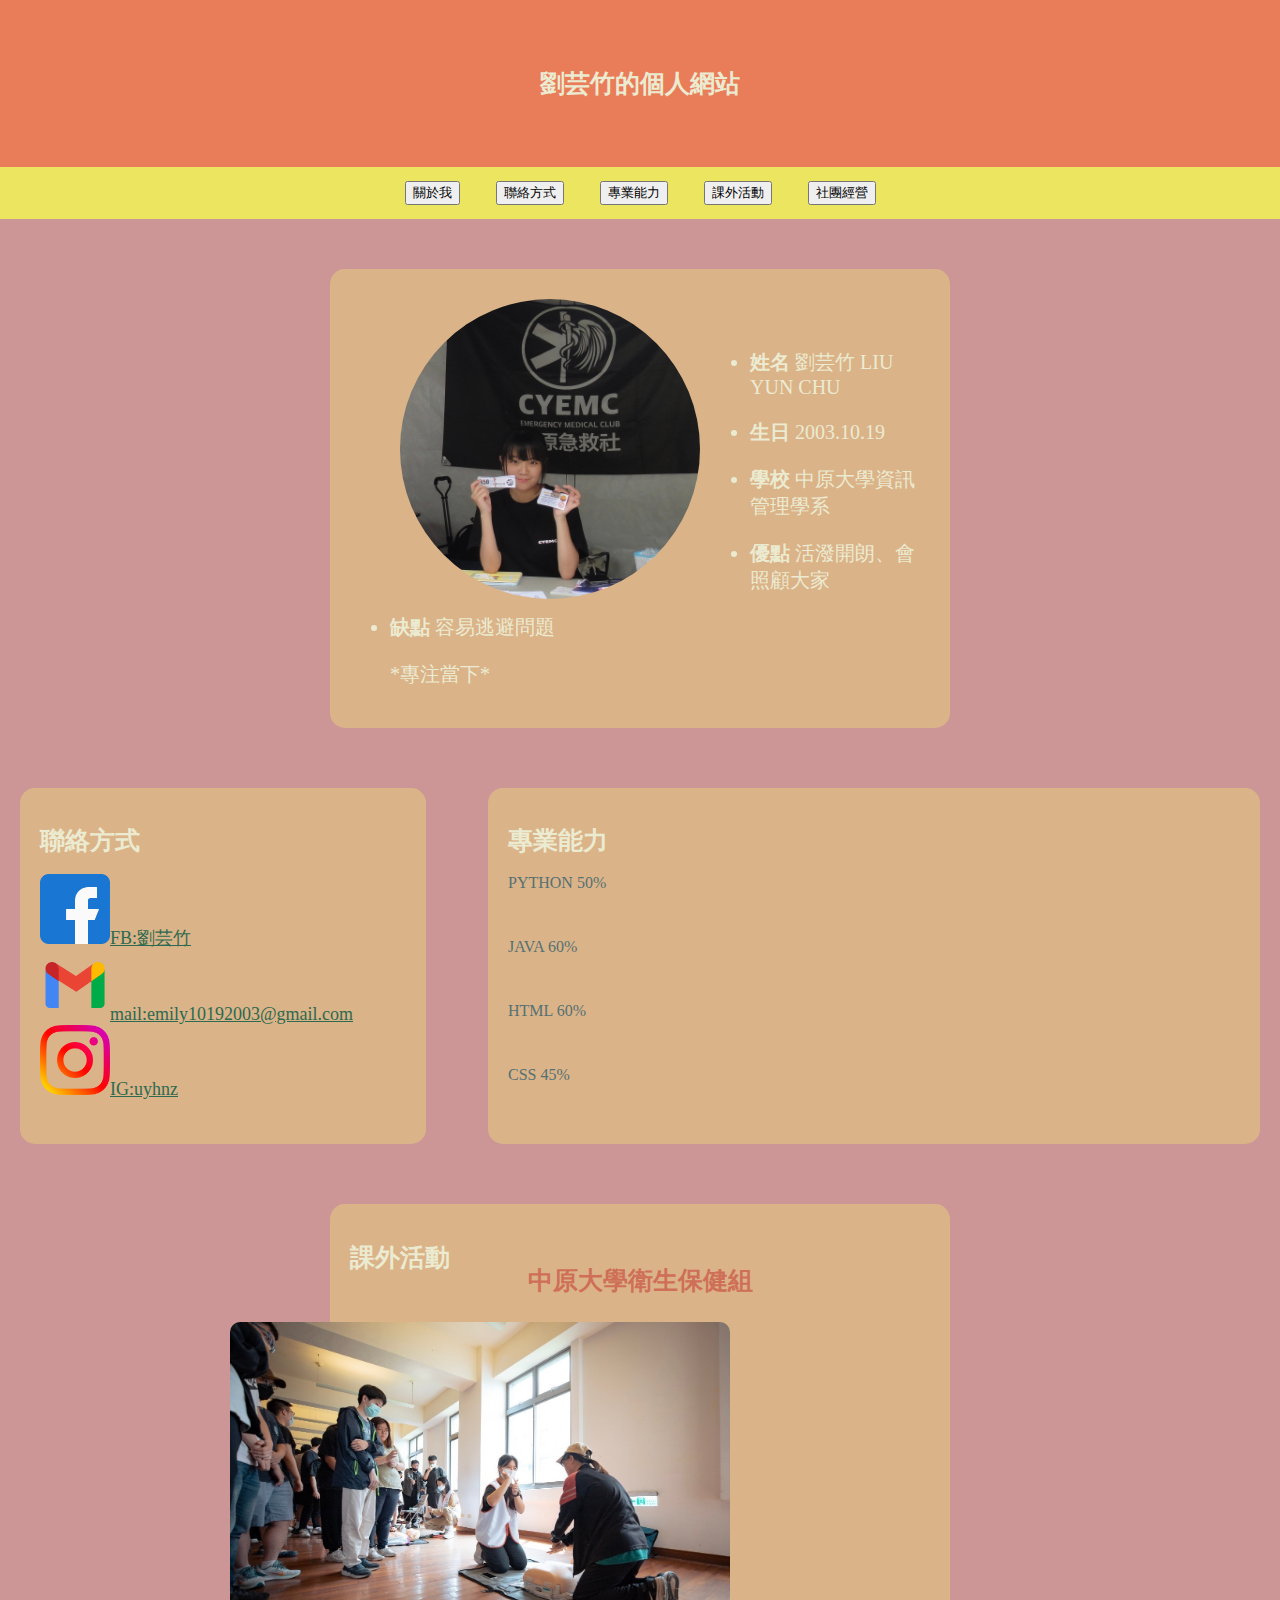
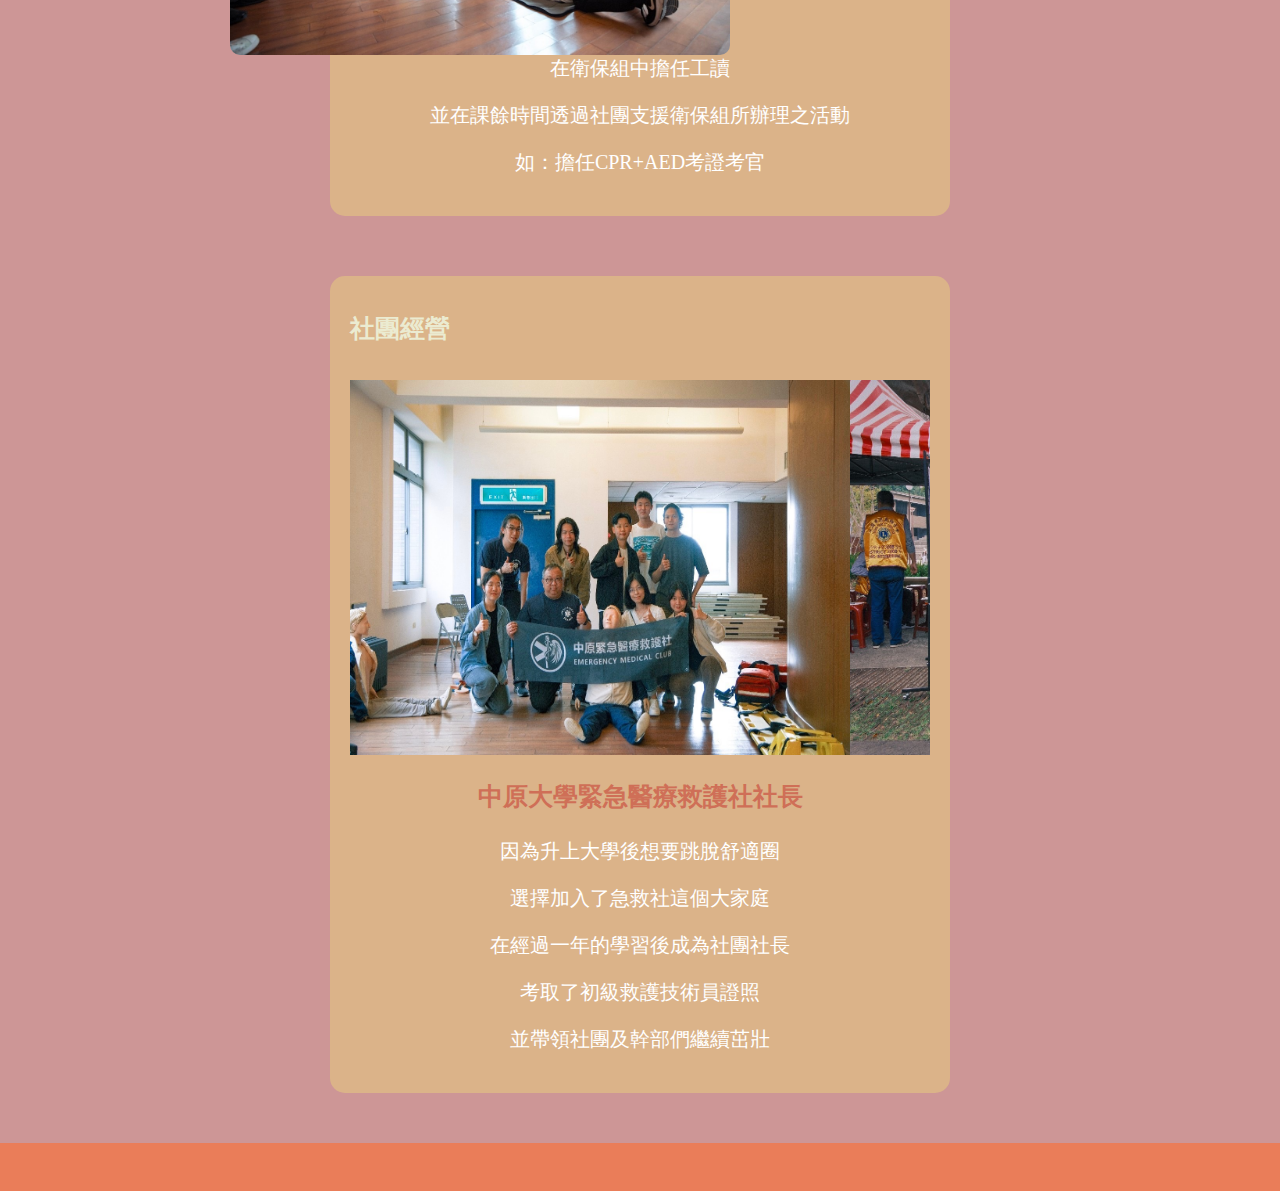
==== index.html @ a02a96d2 "Add files via upload" ====
<!DOCTYPE html>
<html lang="en">
<head>
    <meta charset="UTF-8">
    <meta http-equiv="X-UA-Compatible" content="IE=edge">
    <meta name="viewport" content="width=device-width, initial-scale=1.0">
    <title>my website</title>
    <link rel="stylesheet" href="style.css">
</head>
<body>
    <header>
        <h1>劉芸竹的個人網站</h1>
    </header>
  
    <nav>
        <a href="#about"><button>關於我</button></a>
        <a href="#contact"><button>聯絡方式</button></a>
        <a href="#skill"><button>專業能力</button></a>
        <a href="#activity"><button>課外活動</button></a>
        <a href="#experience"><button>社團經營</button></a>
    </nav>

    <main>
    <section class="area" id="about">
        <img class="about-img" src="image/S__44966128.jpg" style="border-radius:50%;">
    <div class="about1">
        <ul>
        <li><p><strong>姓名</strong>
        劉芸竹 LIU YUN CHU</p></li>
        <li><p><strong>生日</strong>
        2003.10.19</p></li>
        <li><p><strong>學校</strong>
        中原大學資訊管理學系</p></li>
        <li><p><strong>優點</strong>
        活潑開朗、會照顧大家</p></li>
        <li><p><strong>缺點</strong>
        容易逃避問題</p></li>
        <p>*專注當下*</p>
        </ul>
    </div>
    </section>
    <div class="container">
        <!-- Upper Part -->
        <article class="area" id="contact">
            <h1>聯絡方式</h1>
            <a href="https://www.facebook.com/emily10192003/?locale=zh_TW" target="_blank">
                <img src="image/facebook.png" width="70px" height="70px"/>FB:劉芸竹
            </a><br>
            <a href="mailto:emily10192003@gmail.com">
                <img src="image/gmail.png" width="70px" height="70px">mail:emily10192003@gmail.com
            </a><br>
            <a href="https://www.instagram.com/uyhnz/" target="_blank">
                <img src="image/instagram.png" width="70px" height="70px">IG:uyhnz
            </a><br>
        </article>  

        <div style="height: 100px; width: 5%;"></div>

        <!-- Lower Part -->
        <aside class="area" id="skill">
            <h1>專業能力</h1>
            <div class="skill1">
                <p class="skill2">PYTHON 50%</p>
                <div class="skill3">
                    <div class="skill4" style="animation:PYTHON  2s  forwards;"></div>
                </div>
    
                <p class="skill2">JAVA 60%</p>
                <div class="skill3">
                    <div class="skill4" style="animation:JAVA 2s  forwards;"></div>
                </div>
    
                <p class="skill2">HTML 60%</p>
                <div class="skill3">
                    <div class="skill4" style="animation: HTML 2s  forwards;"></div>
                </div>
    
                <p class="skill2">CSS 45%</p>
                <div class="skill3">
                    <div class="skill4" style="animation: CSS 2s  forwards;"></div>
                </div>
            </div>
        </aside>
    </div>

</section>
    
<section class="area" id="activity">
    <h1> 課外活動 </h1><br>
        <div class="activity1">
        <p><strong>中原大學衛生保健組</strong></p>
        <img class="about-img2" src="image/S__45015233.jpg">
            <div class="activity2">
            <p>在衛保組中擔任工讀</p>
            <p>並在課餘時間透過社團支援衛保組所辦理之活動</p>
            <p>如：擔任CPR+AED考證考官</p>
            </div>
        </div>
</section> 

    <section class="area" id="experience">
    <h1> 社團經營 </h1><br>
    <div class="slider-container">
        <div class="slider animate">
            <img src="image/S__45015229.jpg" alt="Image 1">
            <img src="image/S__45015231.jpg" alt="Image 2">
            <img src="image/S__44875803.jpg" alt="Image 3">
            <img src="image/S__45015232.jpg" alt="Image 4">
            <img src="image/ball5.jpg" alt="Image 5">
            <img src="image/ball6.jpg" alt="Image 6">
        </div>
    </div>
        <div class="experience1">
        <p><strong>中原大學緊急醫療救護社社長</strong></p>
            <div class="school3">
            <p>因為升上大學後想要跳脫舒適圈</p>
            <p>選擇加入了急救社這個大家庭</p>
            <p>在經過一年的學習後成為社團社長</p>
            <p>考取了初級救護技術員證照</p>
            <p>並帶領社團及幹部們繼續茁壯</p>
            </div>
        </div>  

    </main>  
    <footer>
        <h5></h5>
    </footer>
</body>
</html>
---- style.css ----
* {
    box-sizing: border-box;
}

/**最上面**/
header {
    background-color: #ea7d59;
    color: #efd43c;
    text-align: center;
    margin: 0px;
    padding: 50px;
}

body {
    background-color: #cd9696;
    margin: 0px;
}

/**目錄超連結**/
nav{
    background-color: #ece55f;
    text-align: center;
}

nav a{
    padding: 14px 16px;
    display: inline-block;
}

nav a:hover{
    background-color: #CEEAF7;
    color: black;
}

main {
    padding: 20px;
    width: 100%;
    display: flex;
    flex-direction: column;
}

/**關於我**/
section {
    margin-bottom: 20px;
}

.area {
    background-color: #dbb389;
    padding: 20px;
    margin: 30px auto;
    border-radius: 15px;
    width: 50%;
}

.about-img {
    max-width: 300px;
    max-height: 300px;
    margin: 10px 50px;
    float: left;
}

.about1 {
    color: #ebebd1;
    font-size: 20px;
    margin-top: 60px;
}

/**聯絡方式**/
.container {
    display: flex;
}

h1 {
    color: #ebebd1;
    font-size: 25px;
}

article {
    flex: 1;
    padding-right: 10px;
}

article a {
    color: #2d6a4f;
    text-align: right;
    font-size: large;
}

/**專業能力**/
.skill1 {
    color: #557171;
}

/**進度條間距**/
.skill2 {
    margin-bottom: 10px;
}

/**進度條框框長寬高背景**/
.skill3 {
    width: 100%;
    height: 20px;
    background-color: #dbb389;
    border-radius: 10px;
    overflow: hidden;
    margin-bottom: 10px;
}

/**跑動的進度條本人**/
.skill4 {
    width: 0;
    height: 100%;
    background-color: #cf6f57;
    animation: progressAnimation 2s ease-in-out forwards;
}

@keyframes PYTHON {
    from {
        width: 0;
    }

    to {
        width: 50%;
    }
}

@keyframes JAVA {
    from {
        width: 0;
    }

    to {
        width: 60%;
    }
}

@keyframes HTML {
    from {
        width: 0;
    }

    to {
        width: 60%;
    }
}

@keyframes CSS {
    from {
        width: 0;
    }

    to {
        width: 45%;
    }
}

aside {
    flex: 2;
    padding-left: 10px;
}

.about-img2 {
    max-width: 500px;
    max-height: 500px;
    margin-top: 0px;
    float: right;
    margin-right: 200px;
    border-radius: 10px;
}

.activity1 {
    color: #cf6f57;
    font-size: 25px;
    text-align: center;
    margin-top: -70px;
}

.activity2 {
    color: #ffffff;
    font-size: 20px;
    text-align: center;
    margin-top: 20px;
}

/**滑輪主體**/
.slider-container {
    width: 100%;
    height: auto;
    overflow: hidden;
    position: relative;
}

/**圖片主體**/
.slider {
    display: flex;
    transition: transform 0.5s;
}

/**無限循環**/
.slider.animate {
    animation: play 6s linear infinite;

}

/**圖片大小**/
.slider img {
    width: 500px;
    height: auto;
}

@keyframes play {
    0% {
        transform: translateX(0);
    }

    100% {
        transform: translateX(-100%);
    }
}

.experience1 {
    text-align: center;
    color: #cf6f57;
    font-size: 25px;
}

.school3 {
    text-align: center;
    color: #ffffff;
    font-size: 20px;
}

/**底部**/
footer {
    background-color: #ea7d59;
    color: #ebebd1;
    text-align: center;
    padding: 10px;
    font-size: 20px;
}
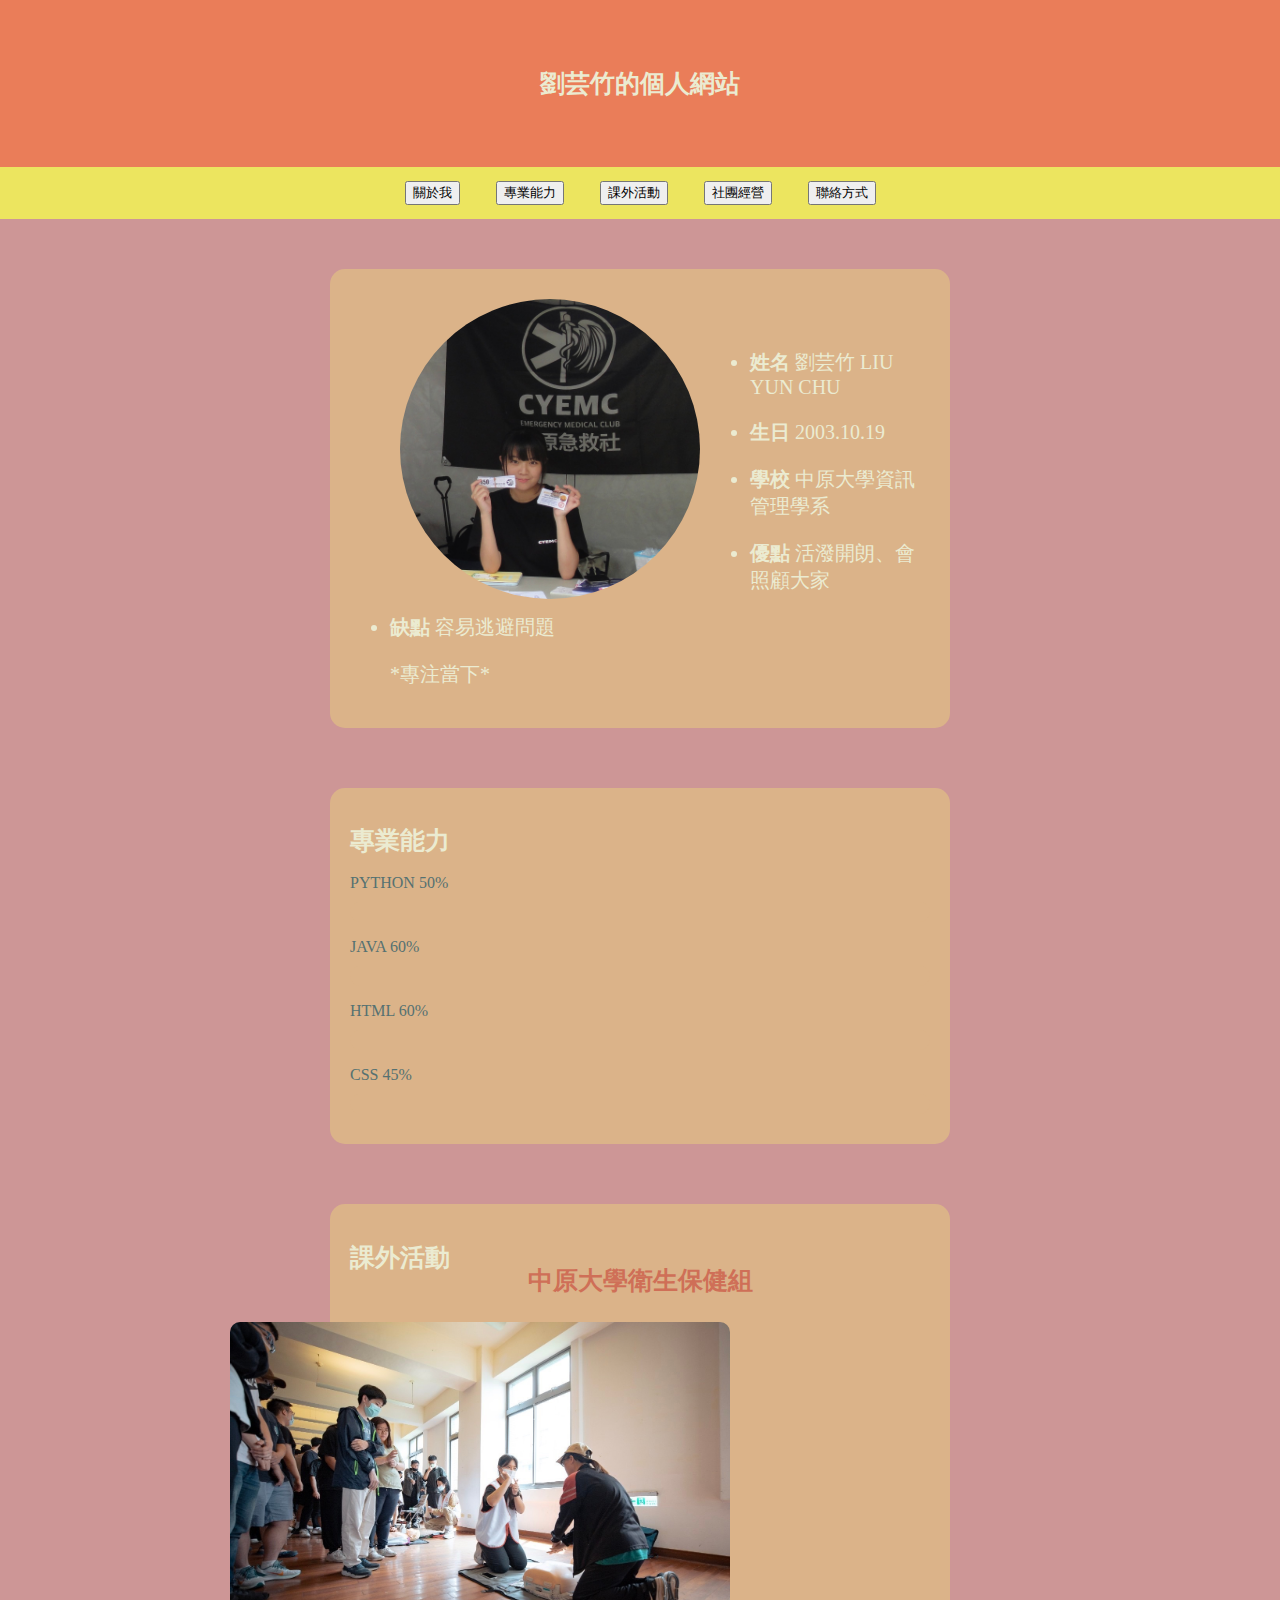
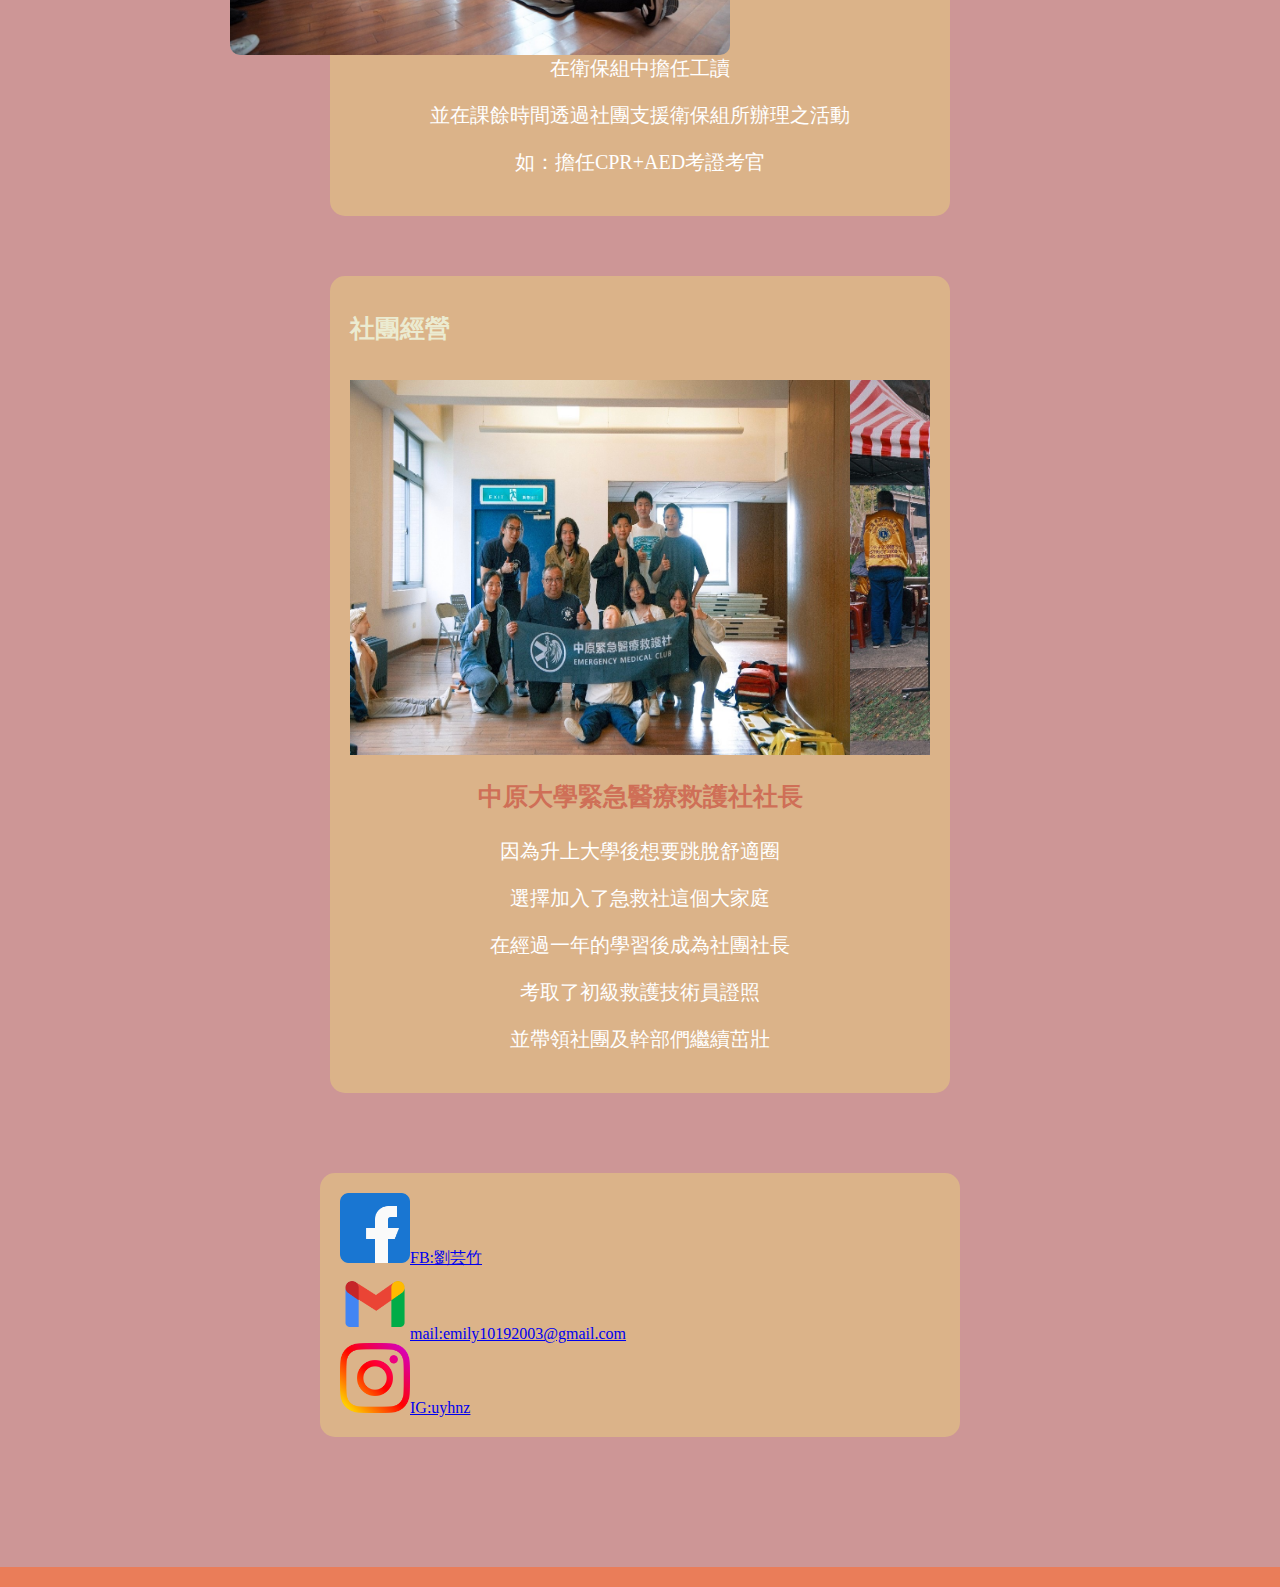
==== commit ac371d9f: "Update index.html" ====
--- a/index.html
+++ b/index.html
@@ -14,10 +14,10 @@
   
     <nav>
         <a href="#about"><button>關於我</button></a>
-        <a href="#contact"><button>聯絡方式</button></a>
         <a href="#skill"><button>專業能力</button></a>
         <a href="#activity"><button>課外活動</button></a>
         <a href="#experience"><button>社團經營</button></a>
+        <a href="#container"><button>聯絡方式</button></a>
     </nav>
 
     <main>
@@ -39,22 +39,6 @@
         </ul>
     </div>
     </section>
-    <div class="container">
-        <!-- Upper Part -->
-        <article class="area" id="contact">
-            <h1>聯絡方式</h1>
-            <a href="https://www.facebook.com/emily10192003/?locale=zh_TW" target="_blank">
-                <img src="image/facebook.png" width="70px" height="70px"/>FB:劉芸竹
-            </a><br>
-            <a href="mailto:emily10192003@gmail.com">
-                <img src="image/gmail.png" width="70px" height="70px">mail:emily10192003@gmail.com
-            </a><br>
-            <a href="https://www.instagram.com/uyhnz/" target="_blank">
-                <img src="image/instagram.png" width="70px" height="70px">IG:uyhnz
-            </a><br>
-        </article>  
-
-        <div style="height: 100px; width: 5%;"></div>
 
         <!-- Lower Part -->
         <aside class="area" id="skill">
@@ -122,8 +106,22 @@
         </div>  
 
     </main>  
+
+    <section class="area" id="container">
+            <a href="https://www.facebook.com/emily10192003/?locale=zh_TW" target="_blank">
+                <img src="image/facebook.png" width="70px" height="70px"/>FB:劉芸竹
+            </a><br>
+            <a href="mailto:emily10192003@gmail.com">
+                <img src="image/gmail.png" width="70px" height="70px">mail:emily10192003@gmail.com
+            </a><br>
+            <a href="https://www.instagram.com/uyhnz/" target="_blank">
+                <img src="image/instagram.png" width="70px" height="70px">IG:uyhnz
+            </a><br>
+    </section>
+
+    <div style="height: 100px; width: 5%;"></div>
     <footer>
-        <h5></h5>
+
     </footer>
 </body>
-</html>+</html>
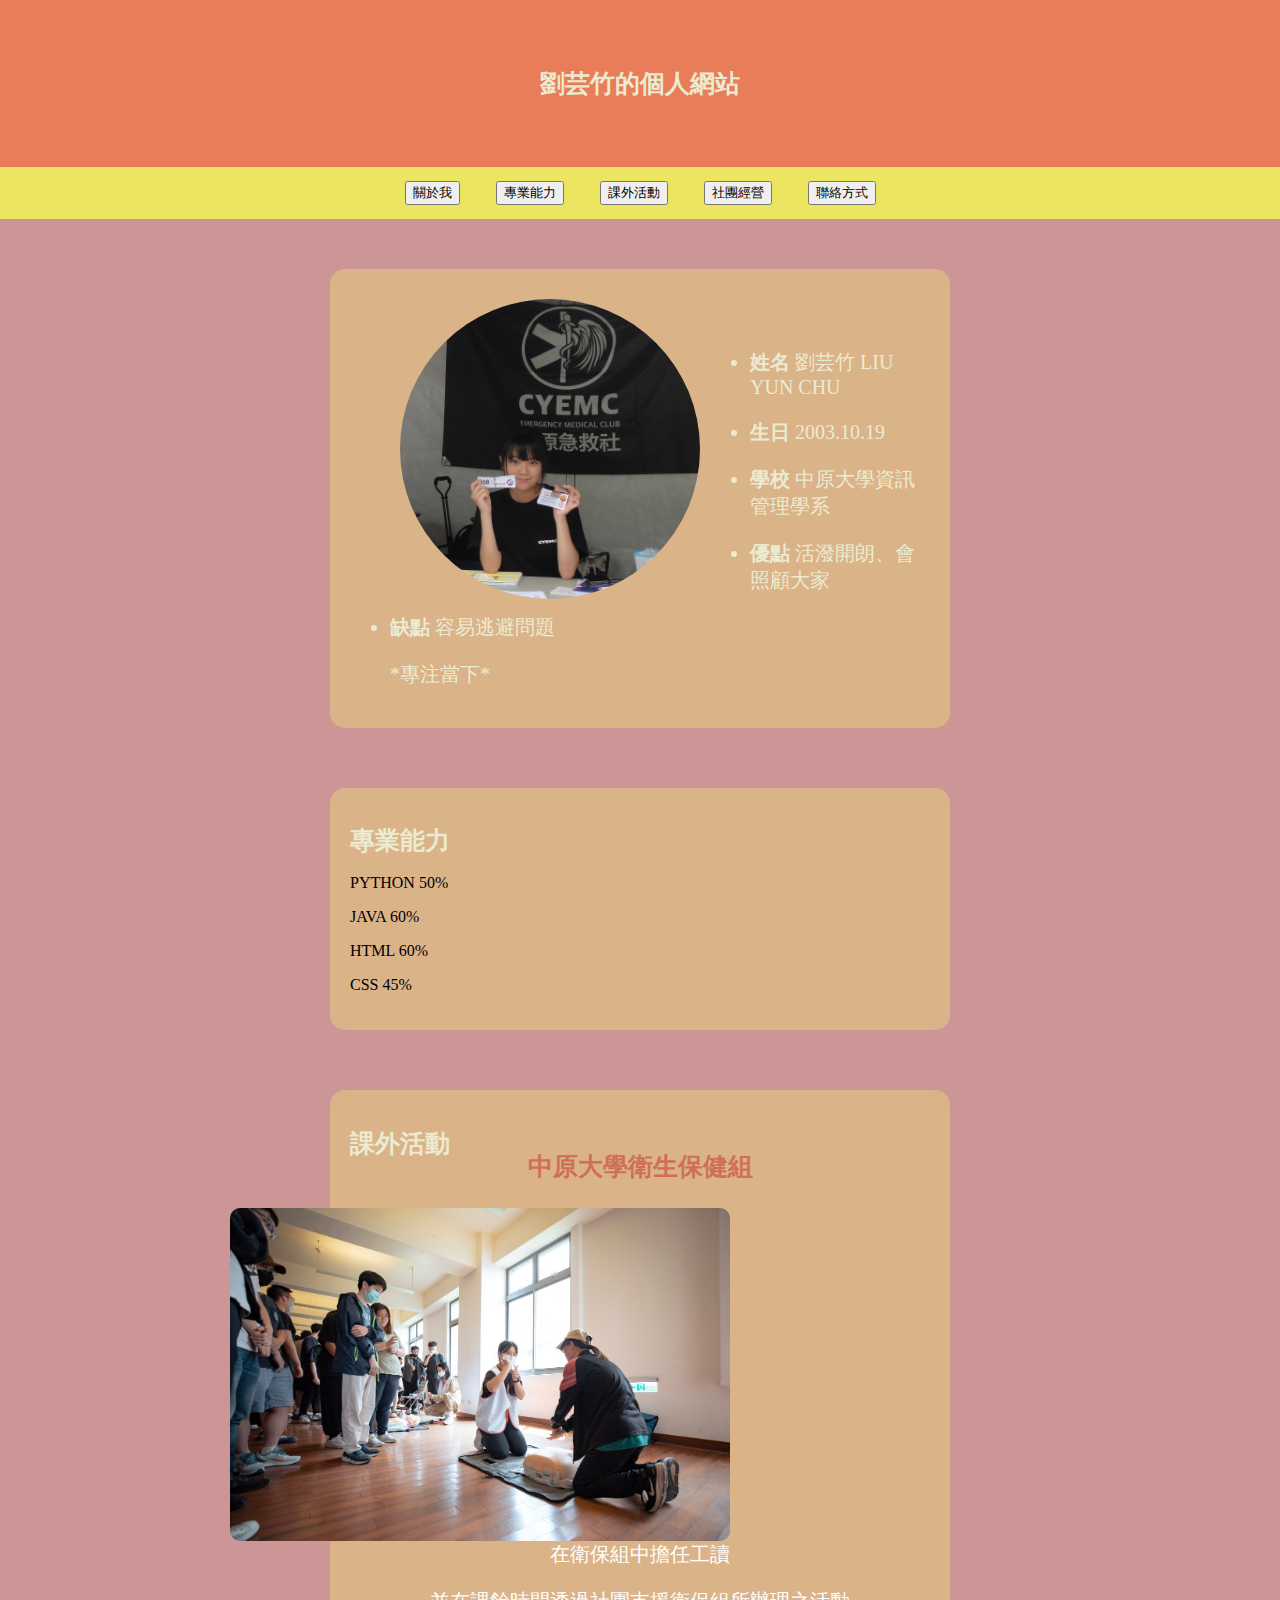
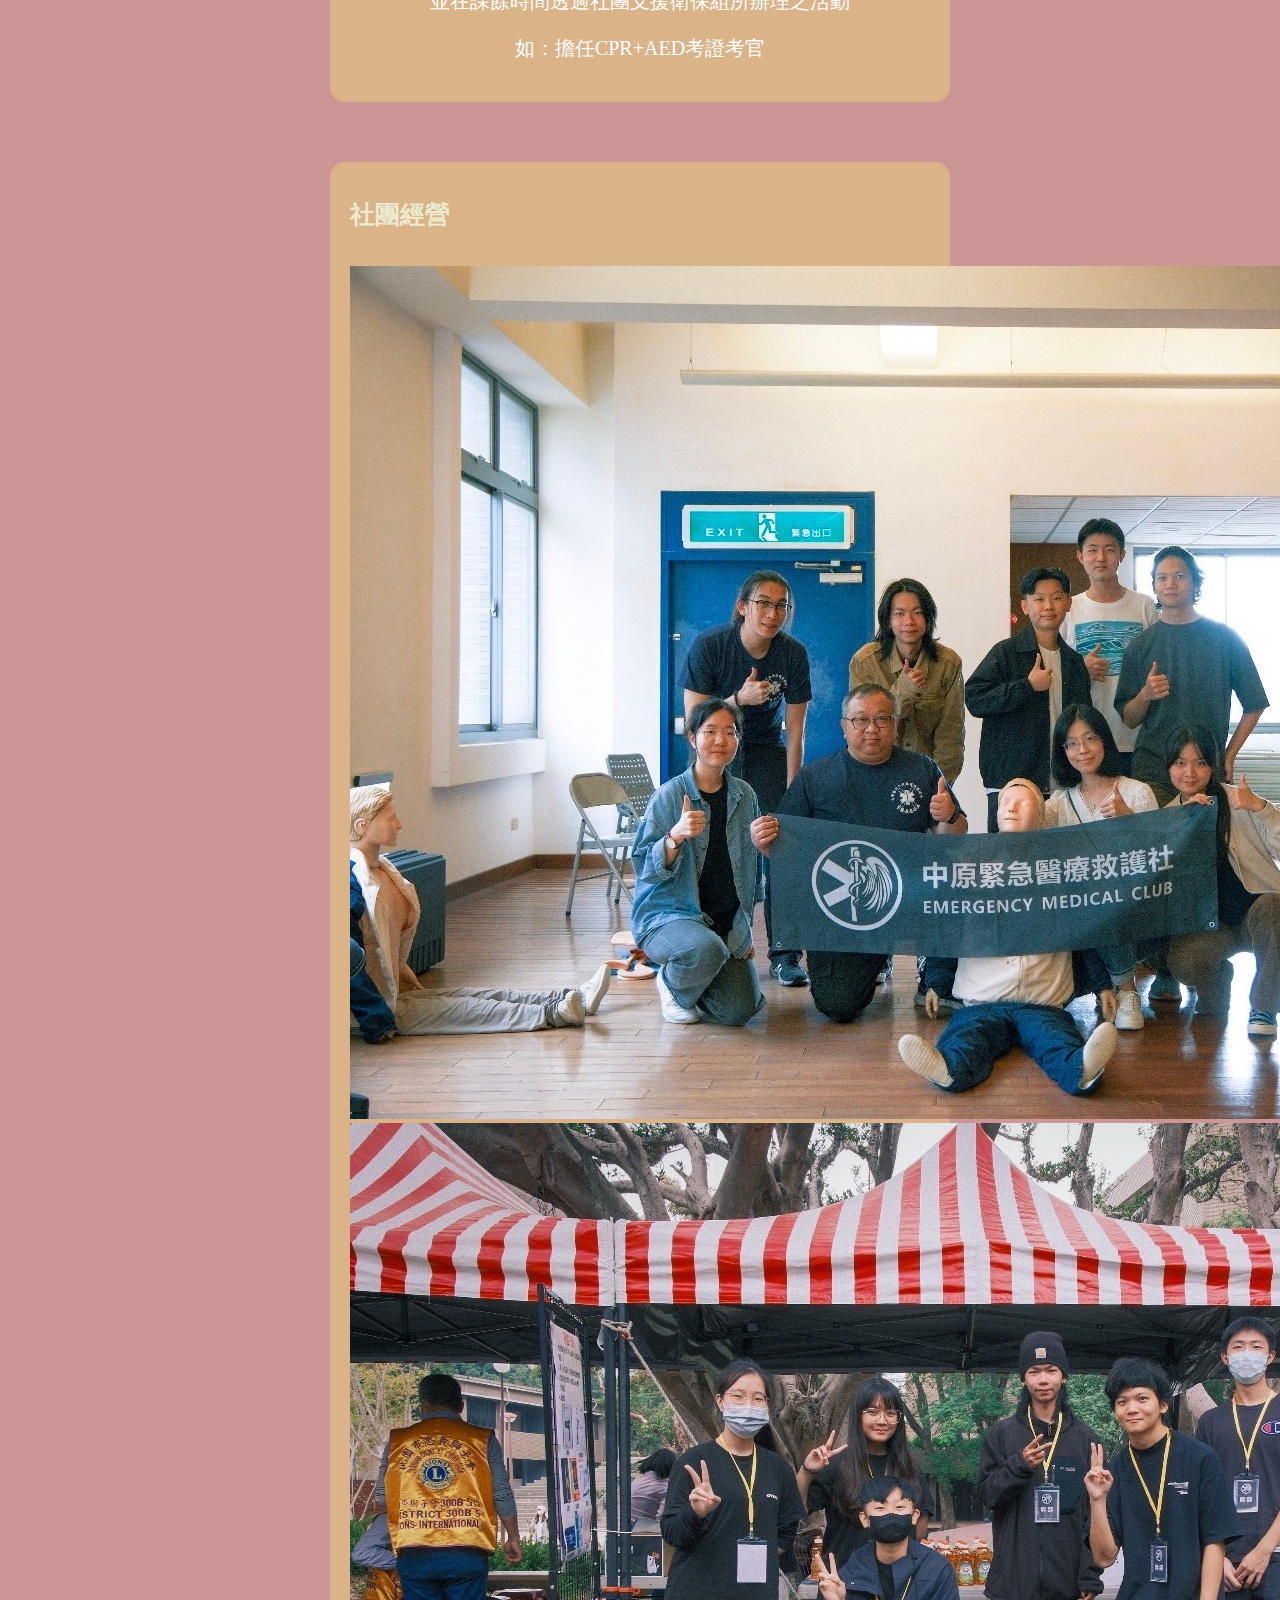
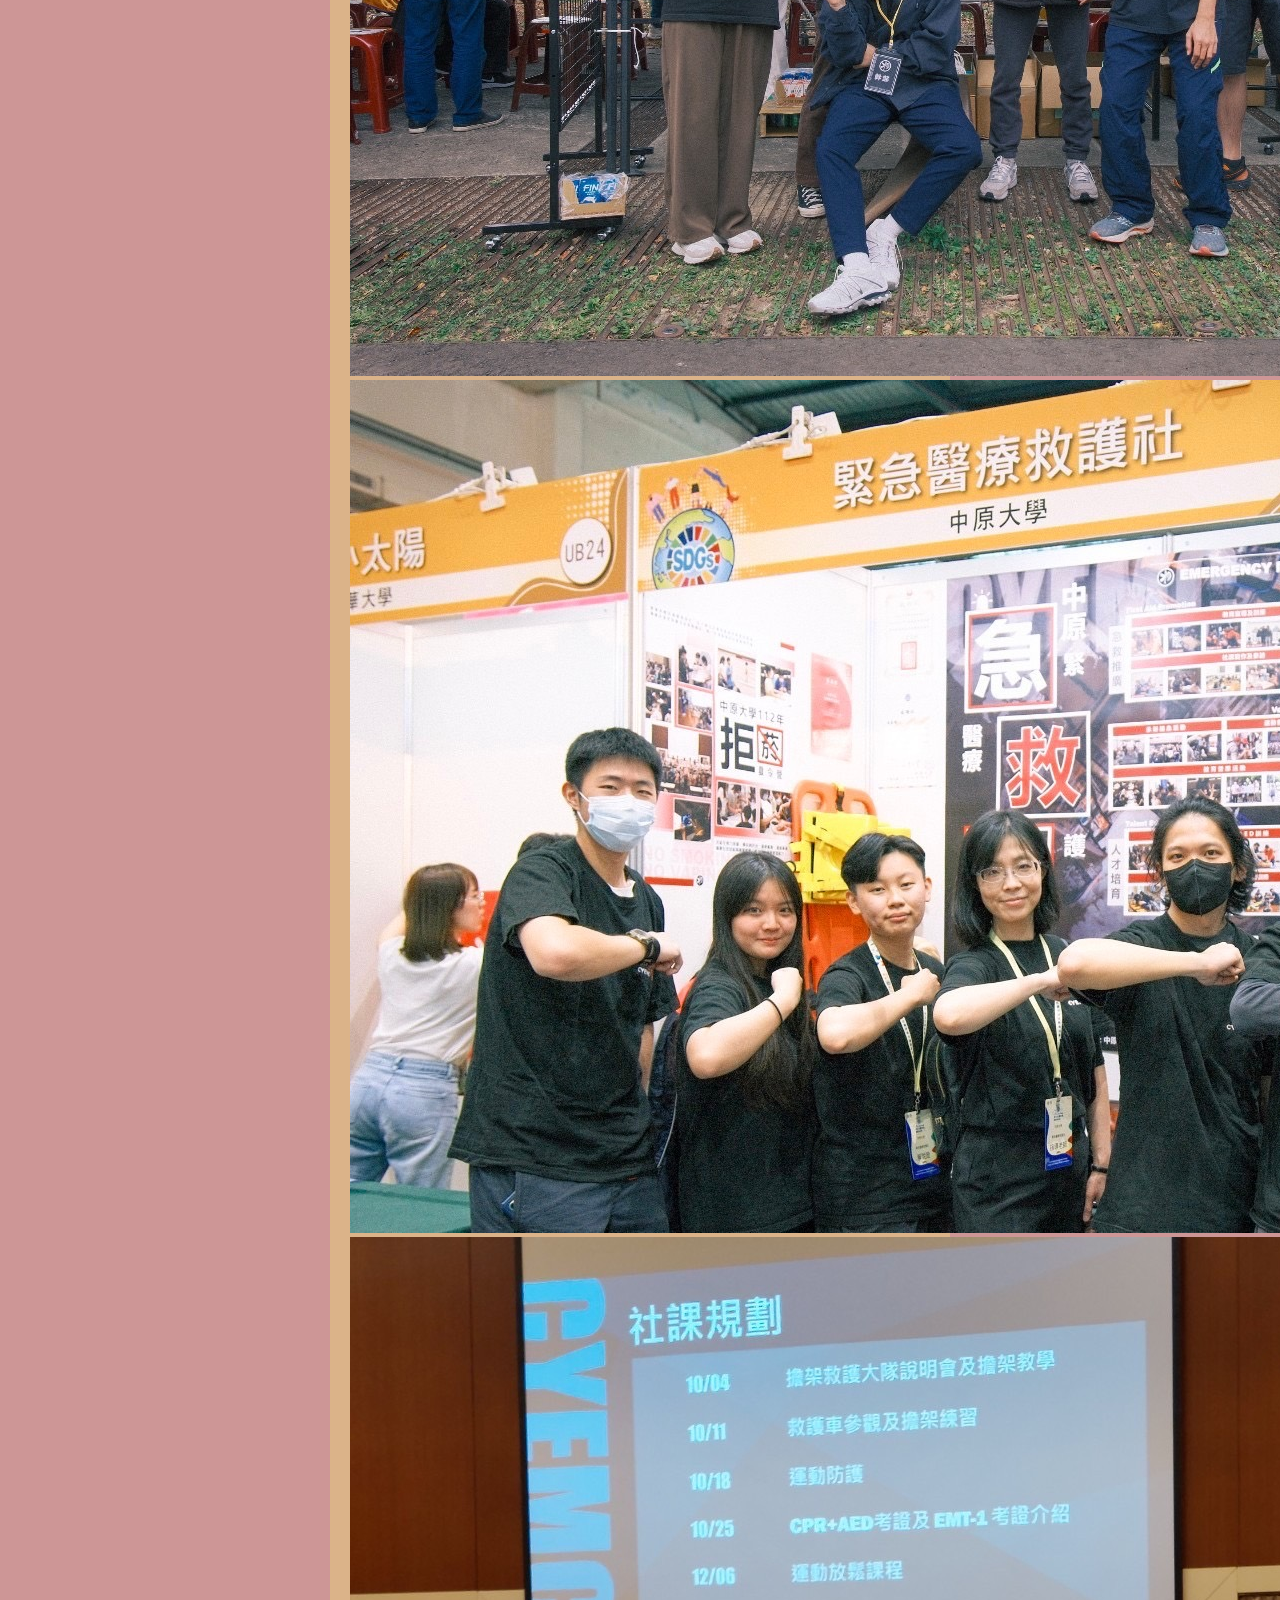
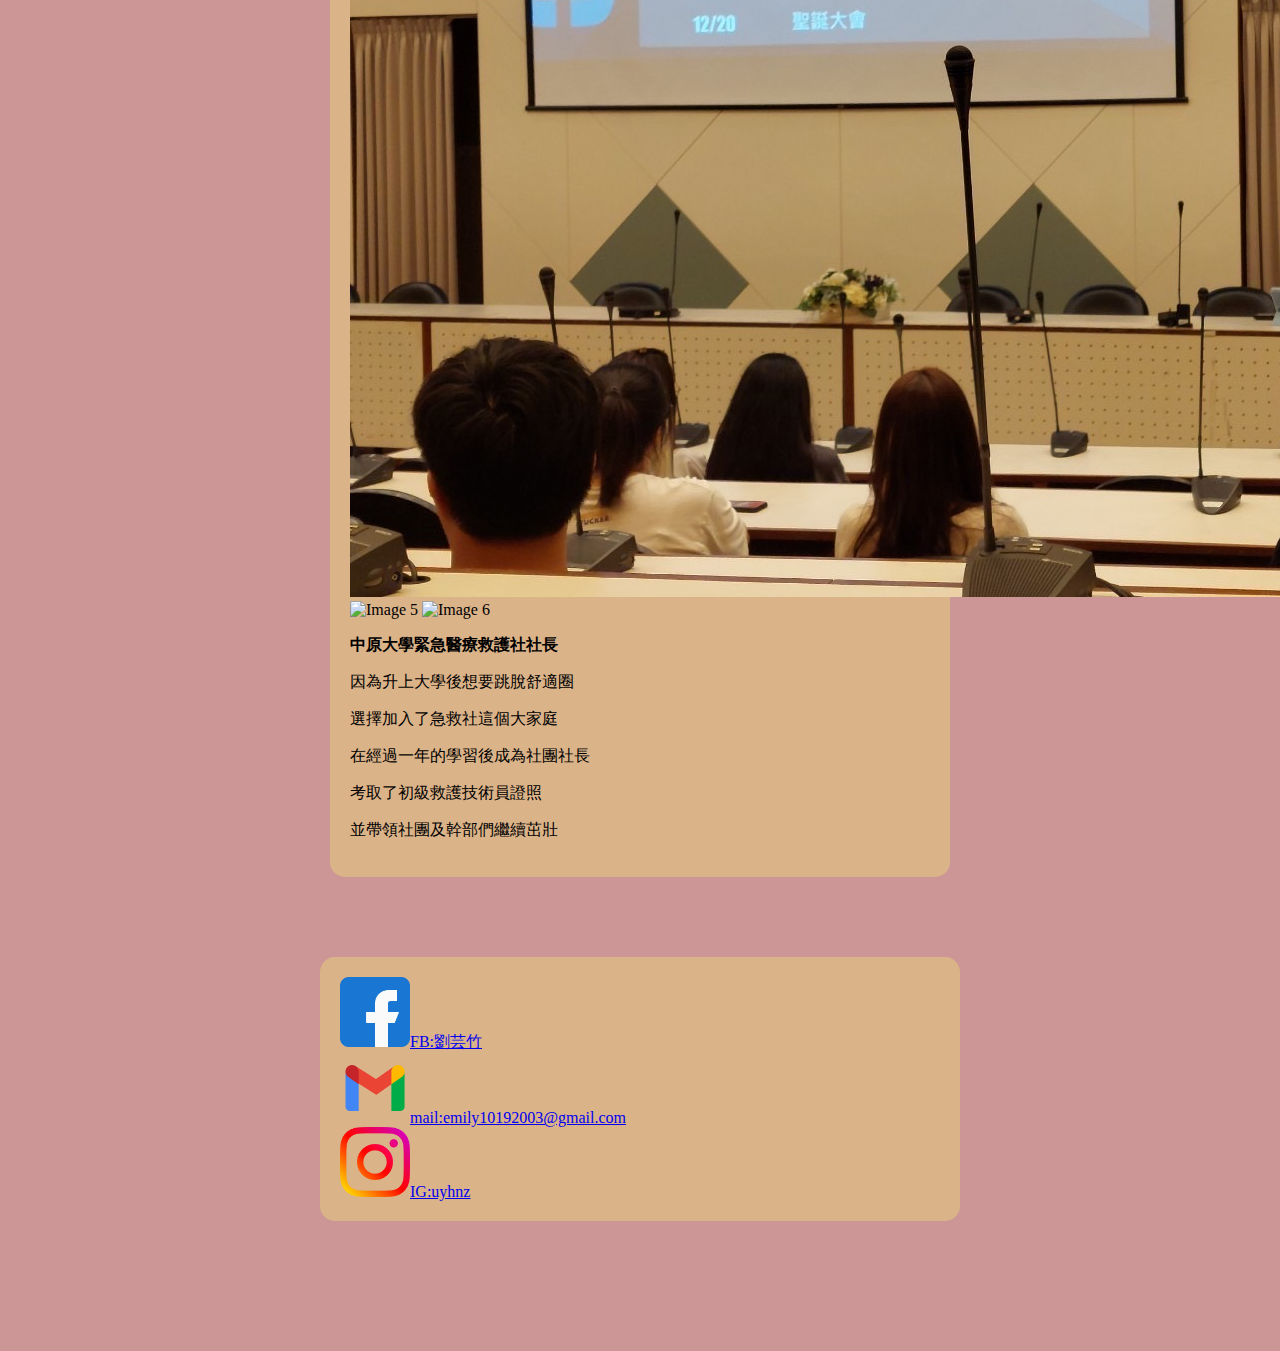
==== commit 7b6edf3d: "Update index.html" ====
--- a/index.html
+++ b/index.html
@@ -14,7 +14,7 @@
   
     <nav>
         <a href="#about"><button>關於我</button></a>
-        <a href="#skill"><button>專業能力</button></a>
+        <a href="#a"><button>專業能力</button></a>
         <a href="#activity"><button>課外活動</button></a>
         <a href="#experience"><button>社團經營</button></a>
         <a href="#container"><button>聯絡方式</button></a>
@@ -41,27 +41,27 @@
     </section>
 
         <!-- Lower Part -->
-        <aside class="area" id="skill">
+        <aside class="area" id="a">
             <h1>專業能力</h1>
-            <div class="skill1">
-                <p class="skill2">PYTHON 50%</p>
-                <div class="skill3">
-                    <div class="skill4" style="animation:PYTHON  2s  forwards;"></div>
+            <div class="a1">
+                <p class="a2">PYTHON 50%</p>
+                <div class="a3">
+                    <div class="a4" style="animation:PYTHON  2s  forwards;"></div>
                 </div>
     
-                <p class="skill2">JAVA 60%</p>
-                <div class="skill3">
-                    <div class="skill4" style="animation:JAVA 2s  forwards;"></div>
+                <p class="a2">JAVA 60%</p>
+                <div class="a3">
+                    <div class="a4" style="animation:JAVA 2s  forwards;"></div>
                 </div>
     
-                <p class="skill2">HTML 60%</p>
-                <div class="skill3">
-                    <div class="skill4" style="animation: HTML 2s  forwards;"></div>
+                <p class="a2">HTML 60%</p>
+                <div class="a3">
+                    <div class="a4" style="animation: HTML 2s  forwards;"></div>
                 </div>
     
-                <p class="skill2">CSS 45%</p>
-                <div class="skill3">
-                    <div class="skill4" style="animation: CSS 2s  forwards;"></div>
+                <p class="a2">CSS 45%</p>
+                <div class="a3">
+                    <div class="a4" style="animation: CSS 2s  forwards;"></div>
                 </div>
             </div>
         </aside>
--- a/style.css
+++ b/style.css
@@ -50,6 +50,7 @@
     margin: 30px auto;
     border-radius: 15px;
     width: 50%;
+    flex-direction: row;
 }
 
 .about-img {
@@ -86,17 +87,19 @@
     font-size: large;
 }
 
-/**專業能力**/
+article img {
+    width: 70px; /* 將圖片的寬度設置為 70 像素 */
+    height: auto; /* 將圖片的高度設置為 70 像素，使其成為正方形 */
+}
+
 .skill1 {
     color: #557171;
 }
 
-/**進度條間距**/
 .skill2 {
     margin-bottom: 10px;
 }
 
-/**進度條框框長寬高背景**/
 .skill3 {
     width: 100%;
     height: 20px;
@@ -106,7 +109,6 @@
     margin-bottom: 10px;
 }
 
-/**跑動的進度條本人**/
 .skill4 {
     width: 0;
     height: 100%;
@@ -172,6 +174,181 @@
     color: #cf6f57;
     font-size: 25px;
     text-align: center;
+    margin-top: -70px;* {
+    box-sizing: border-box;
+}
+
+header {
+    background-color: #ea7d59;
+    color: #efd43c;
+    text-align: center;
+    margin: 0px;
+    padding: 50px;
+}
+
+body {
+    background-color: #cd9696;
+    margin: 0px;
+}
+
+/**目錄超連結**/
+nav{
+    background-color: #ece55f;
+    text-align: center;
+}
+
+nav a{
+    padding: 14px 16px;
+    display: inline-block;
+}
+
+nav a:hover{
+    background-color: #CEEAF7;
+    color: black;
+}
+
+main {
+    padding: 20px;
+    width: 100%;
+    display: flex;
+    flex-direction: column;
+}
+
+/**關於我**/
+section {
+    margin-bottom: 20px;
+}
+
+.area {
+    background-color: #dbb389;
+    padding: 20px;
+    margin: 30px auto;
+    border-radius: 15px;
+    width: 50%;
+    flex-direction: row;
+}
+
+.about-img {
+    max-width: 300px;
+    max-height: 300px;
+    margin: 10px 50px;
+    float: left;
+}
+
+.about1 {
+    color: #ebebd1;
+    font-size: 20px;
+    margin-top: 60px;
+}
+
+/**聯絡方式**/
+.container {
+    display: flex;
+}
+
+h1 {
+    color: #ebebd1;
+    font-size: 25px;
+}
+
+article {
+    flex: 1;
+    padding-right: 10px;
+}
+
+article a {
+    color: #2d6a4f;
+    text-align: right;
+    font-size: large;
+}
+
+article img {
+    width: 70px; /* 將圖片的寬度設置為 70 像素 */
+    height: auto; /* 將圖片的高度設置為 70 像素，使其成為正方形 */
+}
+
+.skill1 {
+    color: #557171;
+}
+
+.skill2 {
+    margin-bottom: 10px;
+}
+
+.skill3 {
+    width: 100%;
+    height: 20px;
+    background-color: #dbb389;
+    border-radius: 10px;
+    overflow: hidden;
+    margin-bottom: 10px;
+}
+
+.skill4 {
+    width: 0;
+    height: 100%;
+    background-color: #cf6f57;
+    animation: progressAnimation 2s ease-in-out forwards;
+}
+
+@keyframes PYTHON {
+    from {
+        width: 0;
+    }
+
+    to {
+        width: 50%;
+    }
+}
+
+@keyframes JAVA {
+    from {
+        width: 0;
+    }
+
+    to {
+        width: 60%;
+    }
+}
+
+@keyframes HTML {
+    from {
+        width: 0;
+    }
+
+    to {
+        width: 60%;
+    }
+}
+
+@keyframes CSS {
+    from {
+        width: 0;
+    }
+
+    to {
+        width: 45%;
+    }
+}
+
+aside {
+    flex: 2;
+    padding-left: 10px;
+}
+
+.about-img2 {
+    max-width: 500px;
+    max-height: 500px;
+    margin-top: 0px;
+    float: right;
+    margin-right: 200px;
+    border-radius: 10px;
+}
+
+.activity1 {
+    color: #cf6f57;
+    font-size: 25px;
+    text-align: center;
     margin-top: -70px;
 }
 
@@ -182,7 +359,6 @@
     margin-top: 20px;
 }
 
-/**滑輪主體**/
 .slider-container {
     width: 100%;
     height: auto;
@@ -190,19 +366,16 @@
     position: relative;
 }
 
-/**圖片主體**/
 .slider {
     display: flex;
     transition: transform 0.5s;
 }
 
-/**無限循環**/
 .slider.animate {
     animation: play 6s linear infinite;
 
 }
 
-/**圖片大小**/
 .slider img {
     width: 500px;
     height: auto;
@@ -230,11 +403,10 @@
     font-size: 20px;
 }
 
-/**底部**/
 footer {
     background-color: #ea7d59;
     color: #ebebd1;
     text-align: center;
     padding: 10px;
     font-size: 20px;
-}+}
